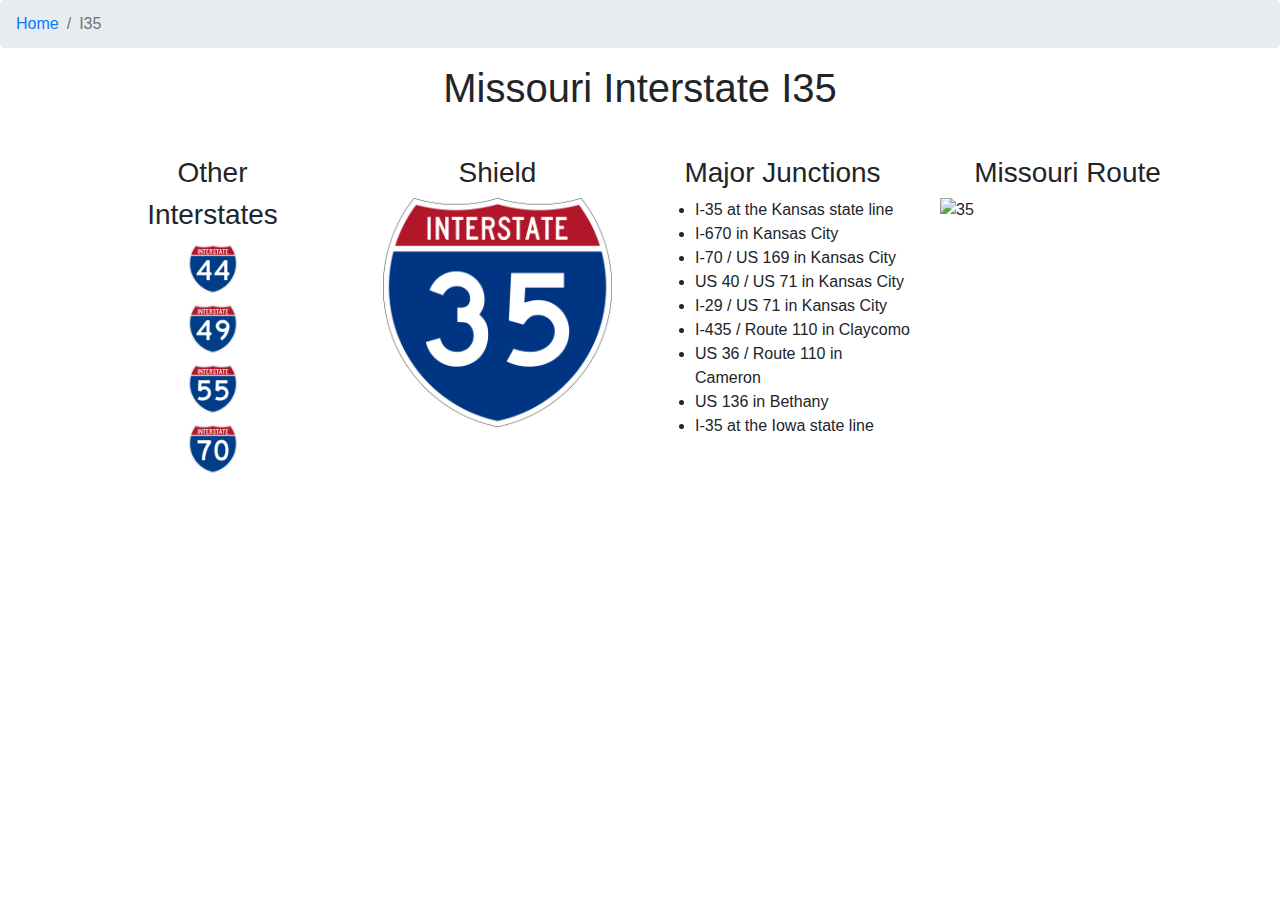
==== i35.html @ 577d8ddd "first_commit" ====
<!DOCTYPE html>
<html>
    <head>
        <title>Missouri Interstates</title>
        <link rel="stylesheet" href="https://maxcdn.bootstrapcdn.com/bootstrap/4.0.0/css/bootstrap.min.css" integrity="sha384-Gn5384xqQ1aoWXA+058RXPxPg6fy4IWvTNh0E263XmFcJlSAwiGgFAW/dAiS6JXm" crossorigin="anonymous">
        <link rel="stylesheet" href="mo_interstate.css">
    </head>

    <body>

        <nav aria-label="breadcrumb">
            <ol class="breadcrumb">
              <li class="breadcrumb-item"><a href="index.html">Home</a></li>
              <li class="breadcrumb-item active" aria-current="page">I35</li>
            </ol>
        </nav>

        <h1 id="page_header_text">Missouri Interstate I35</h1>
        <p class="large_vertical_Space"><br></p>

        <div class="container">
            <div class="row">
                <div class="col-sm">
                    <h3>Other</h3>
                    <h3>Interstates</h3>
                    <div class="interstate_icon">
                        <!-- <div><a href="i35.html"> <img src="images\35.png" alt="35"></a></div> -->
                        <div><a href="i44.html"> <img src="images\44.png" alt="44"></a></div>
                        <div><a href="i49.html"> <img src="images\49.png" alt="49"></a></div>
                        <div><a href="i55.html"> <img src="images\55.png" alt="55"></a></div>
                        <div><a href="i70.html"> <img src="images\70.png" alt="70"></a></div>
                    </div>
                </div>
                <div class="col-sm">
                    <h3>Shield</h3>
                    <img class="interstate_image_header" src="images\35.png" alt="35">
                </div>
                <div class="col-sm">
                    <h3>Major Junctions</h3>
                    <UL>
                        <li>I-35 at the Kansas state line</li>
                        <li>I-670 in Kansas City</li>
                        <li>I-70 / US 169 in Kansas City</li>
                        <li>US 40 / US 71 in Kansas City</li>
                        <li>I-29 / US 71 in Kansas City</li>
                        <li>I-435 / Route 110 in Claycomo</li>
                        <li>US 36 / Route 110 in Cameron</li>
                        <li>US 136 in Bethany</li>
                        <li>I-35 at the Iowa state line</li>
                    </UL>
                </div>
                <div class="col-sm">
                    <h3>Missouri Route</h3>
                    <img class=state_map src="images\mo_35.png" alt="35"> 
                </div>
            </div>
          </div>

    </body>
</html> 



<!-- <!DOCTYPE html>
<html>
    <head>
        <title>Missouri Interstates</title>
        <link rel="stylesheet" href="https://maxcdn.bootstrapcdn.com/bootstrap/4.0.0/css/bootstrap.min.css" integrity="sha384-Gn5384xqQ1aoWXA+058RXPxPg6fy4IWvTNh0E263XmFcJlSAwiGgFAW/dAiS6JXm" crossorigin="anonymous">
        <link rel="stylesheet" href="mo_interstate.css">
    </head>

    <body>
        <p class="large_vertical_Space"><br></p>


        <div class="interstate_icon">
            <a href="index.html"> <img src="images\home.png" alt="home"></a>
            <a href="i35.html"> <img src="images\35.png" alt="35"></a>
            <a href="i44.html"> <img src="images\44.png" alt="44"></a>
            <a href="i49.html"> <img src="images\49.png" alt="49"></a>
            <a href="i55.html"> <img src="images\55.png" alt="55"></a>
            <a href="i70.html"> <img src="images\70.png" alt="70"></a>
        </div>




        <img class="interstate_image_header" src="images\35.png" alt="35">

        <p class="large_vertical_Space"><br></p>
        <h1 id="page_header_text">Missouri Interstate I35</h1>
        <p class="small_vertical_Space"><br></p>

        <h3>Major Junctions</h3>

        <UL>
            <li>I-35 at the Kansas state line</li>
            <li>I-670 in Kansas City</li>
            <li>I-70 / US 169 in Kansas City</li>
            <li>US 40 / US 71 in Kansas City</li>
            <li>I-29 / US 71 in Kansas City</li>
            <li>I-435 / Route 110 in Claycomo</li>
            <li>US 36 / Route 110 in Cameron</li>
            <li>US 136 in Bethany</li>
            <li>I-35 at the Iowa state line</li>
        </UL>

        



    </body>
</html>  -->
---- mo_interstate.css ----
.block_centering, .interstate_image_header, .interstate_icon img, .interstate_image img {
  display: block;
  margin-left: auto;
  margin-right: auto;
}

.interstate_image table {
  margin: 0 auto;
}
.interstate_image img {
  height: 100%;
}
.interstate_image a {
  color: black;
  text-decoration: none;
}

.interstate_icon img:hover {
  background-color: #c300ff;
}

.interstate_icon img {
  width: 60px;
  padding: 6px;
}

.interstate_image_header {
  width: 90%;
}

@media only screen and (max-width: 800px) {
  .interstate_icon img {
    width: 40px;
  }

  .interstate_image_header {
    width: 80px;
  }
}
h3 {
  text-align: center;
}

#page_header_text {
  text-align: center;
}

.shield:hover {
  background-color: #c300ff;
}

.shield {
  height: 80px;
}

.large_vertical_Space {
  line-height: 20px;
}

table {
  border: 1px solid black;
  border-collapse: collapse;
}

tr > td {
  border: 1px solid black;
  font-size: 20px;
  padding: 5px;
}

tr > th {
  border: 1px solid black;
  font-size: 25px;
  padding: 15px;
}

.small_vertical_Space {
  line-height: 10px;
}

.state_map {
  width: 100%;
}

/*# sourceMappingURL=mo_interstate.css.map */
---- mo_interstate.css ----
.block_centering, .interstate_image_header, .interstate_icon img, .interstate_image img {
  display: block;
  margin-left: auto;
  margin-right: auto;
}

.interstate_image table {
  margin: 0 auto;
}
.interstate_image img {
  height: 100%;
}
.interstate_image a {
  color: black;
  text-decoration: none;
}

.interstate_icon img:hover {
  background-color: #c300ff;
}

.interstate_icon img {
  width: 60px;
  padding: 6px;
}

.interstate_image_header {
  width: 90%;
}

@media only screen and (max-width: 800px) {
  .interstate_icon img {
    width: 40px;
  }

  .interstate_image_header {
    width: 80px;
  }
}
h3 {
  text-align: center;
}

#page_header_text {
  text-align: center;
}

.shield:hover {
  background-color: #c300ff;
}

.shield {
  height: 80px;
}

.large_vertical_Space {
  line-height: 20px;
}

table {
  border: 1px solid black;
  border-collapse: collapse;
}

tr > td {
  border: 1px solid black;
  font-size: 20px;
  padding: 5px;
}

tr > th {
  border: 1px solid black;
  font-size: 25px;
  padding: 15px;
}

.small_vertical_Space {
  line-height: 10px;
}

.state_map {
  width: 100%;
}

/*# sourceMappingURL=mo_interstate.css.map */
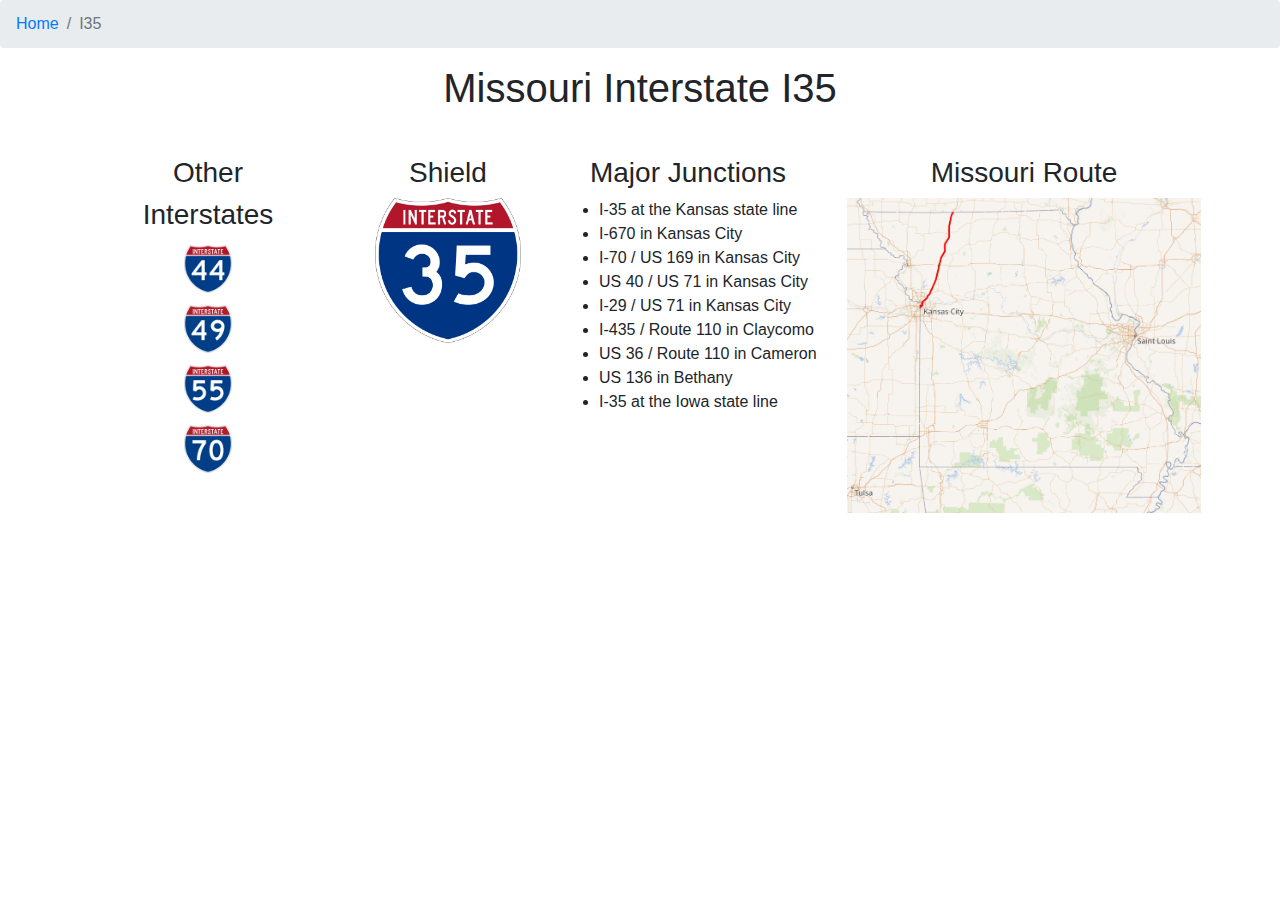
==== commit 98fc3e94: "columns" ====
--- a/i35.html
+++ b/i35.html
@@ -18,43 +18,45 @@
         <h1 id="page_header_text">Missouri Interstate I35</h1>
         <p class="large_vertical_Space"><br></p>
 
-        <div class="container">
-            <div class="row">
-                <div class="col-sm">
-                    <h3>Other</h3>
-                    <h3>Interstates</h3>
-                    <div class="interstate_icon">
-                        <!-- <div><a href="i35.html"> <img src="images\35.png" alt="35"></a></div> -->
-                        <div><a href="i44.html"> <img src="images\44.png" alt="44"></a></div>
-                        <div><a href="i49.html"> <img src="images\49.png" alt="49"></a></div>
-                        <div><a href="i55.html"> <img src="images\55.png" alt="55"></a></div>
-                        <div><a href="i70.html"> <img src="images\70.png" alt="70"></a></div>
+        <div id="interstate_grid">
+            <div class="container-fluid">
+                <div class="row">
+                    <div class="col-sm-3">
+                        <h3>Other</h3>
+                        <h3>Interstates</h3>
+                        <div class="interstate_icon">
+                            <!-- <div><a href="i35.html"> <img src="images\35.png" alt="35"></a></div> -->
+                            <div><a href="i44.html"> <img src="images\44.png" alt="44"></a></div>
+                            <div><a href="i49.html"> <img src="images\49.png" alt="49"></a></div>
+                            <div><a href="i55.html"> <img src="images\55.png" alt="55"></a></div>
+                            <div><a href="i70.html"> <img src="images\70.png" alt="70"></a></div>
+                        </div>
+                    </div>
+                    <div class="col-sm-2">
+                        <h3>Shield</h3>
+                        <img class="interstate_image_header" src="images\35.png" alt="35">
+                    </div>
+                    <div class="col-sm-3">
+                        <h3>Major Junctions</h3>
+                        <UL>
+                            <li>I-35 at the Kansas state line</li>
+                            <li>I-670 in Kansas City</li>
+                            <li>I-70 / US 169 in Kansas City</li>
+                            <li>US 40 / US 71 in Kansas City</li>
+                            <li>I-29 / US 71 in Kansas City</li>
+                            <li>I-435 / Route 110 in Claycomo</li>
+                            <li>US 36 / Route 110 in Cameron</li>
+                            <li>US 136 in Bethany</li>
+                            <li>I-35 at the Iowa state line</li>
+                        </UL>
+                    </div>
+                    <div class="col-sm-4">
+                        <h3>Missouri Route</h3>
+                        <img class=state_map src="images\mo_35.png" alt="35"> 
                     </div>
                 </div>
-                <div class="col-sm">
-                    <h3>Shield</h3>
-                    <img class="interstate_image_header" src="images\35.png" alt="35">
-                </div>
-                <div class="col-sm">
-                    <h3>Major Junctions</h3>
-                    <UL>
-                        <li>I-35 at the Kansas state line</li>
-                        <li>I-670 in Kansas City</li>
-                        <li>I-70 / US 169 in Kansas City</li>
-                        <li>US 40 / US 71 in Kansas City</li>
-                        <li>I-29 / US 71 in Kansas City</li>
-                        <li>I-435 / Route 110 in Claycomo</li>
-                        <li>US 36 / Route 110 in Cameron</li>
-                        <li>US 136 in Bethany</li>
-                        <li>I-35 at the Iowa state line</li>
-                    </UL>
-                </div>
-                <div class="col-sm">
-                    <h3>Missouri Route</h3>
-                    <img class=state_map src="images\mo_35.png" alt="35"> 
-                </div>
             </div>
-          </div>
+        </div>
 
     </body>
 </html> 
--- a/mo_interstate.css
+++ b/mo_interstate.css
@@ -1,4 +1,4 @@
-.block_centering, .interstate_image_header, .interstate_icon img, .interstate_image img {
+.block_centering, #interstate_grid, .interstate_image_header, .interstate_icon img, .interstate_image img {
   display: block;
   margin-left: auto;
   margin-right: auto;
@@ -37,6 +37,10 @@
     width: 80px;
   }
 }
+#interstate_grid {
+  width: 90%;
+}
+
 h3 {
   text-align: center;
 }
--- a/mo_interstate.css
+++ b/mo_interstate.css
@@ -1,4 +1,4 @@
-.block_centering, .interstate_image_header, .interstate_icon img, .interstate_image img {
+.block_centering, #interstate_grid, .interstate_image_header, .interstate_icon img, .interstate_image img {
   display: block;
   margin-left: auto;
   margin-right: auto;
@@ -37,6 +37,10 @@
     width: 80px;
   }
 }
+#interstate_grid {
+  width: 90%;
+}
+
 h3 {
   text-align: center;
 }
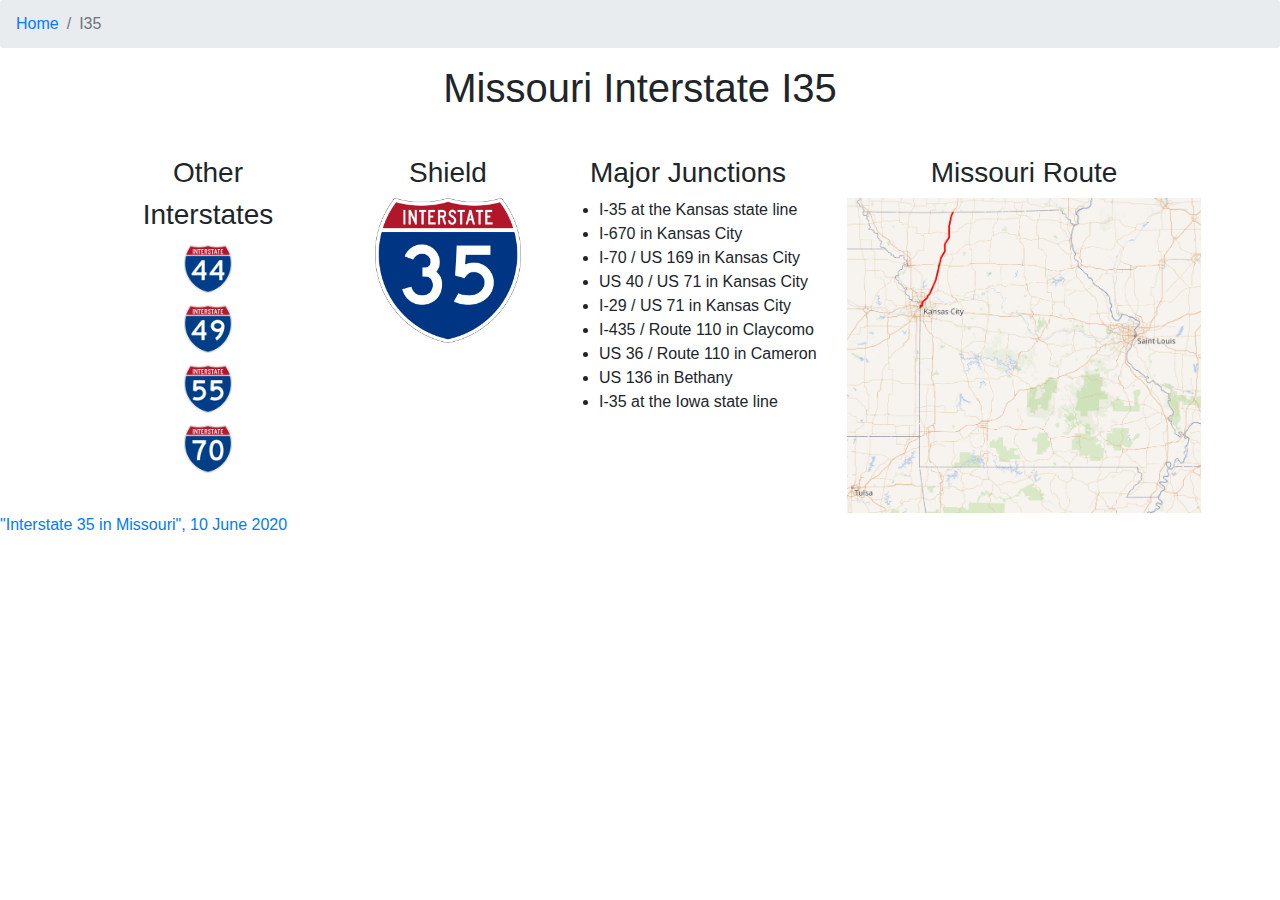
==== commit 40ac2ca4: "citations" ====
--- a/i35.html
+++ b/i35.html
@@ -57,59 +57,7 @@
                 </div>
             </div>
         </div>
+        <a href="https://en.wikipedia.org/wiki/Interstate_35_in_Missouri"> "Interstate 35 in Missouri", 10 June 2020‎‎</a>
 
     </body>
 </html> 
-
-
-
-<!-- <!DOCTYPE html>
-<html>
-    <head>
-        <title>Missouri Interstates</title>
-        <link rel="stylesheet" href="https://maxcdn.bootstrapcdn.com/bootstrap/4.0.0/css/bootstrap.min.css" integrity="sha384-Gn5384xqQ1aoWXA+058RXPxPg6fy4IWvTNh0E263XmFcJlSAwiGgFAW/dAiS6JXm" crossorigin="anonymous">
-        <link rel="stylesheet" href="mo_interstate.css">
-    </head>
-
-    <body>
-        <p class="large_vertical_Space"><br></p>
-
-
-        <div class="interstate_icon">
-            <a href="index.html"> <img src="images\home.png" alt="home"></a>
-            <a href="i35.html"> <img src="images\35.png" alt="35"></a>
-            <a href="i44.html"> <img src="images\44.png" alt="44"></a>
-            <a href="i49.html"> <img src="images\49.png" alt="49"></a>
-            <a href="i55.html"> <img src="images\55.png" alt="55"></a>
-            <a href="i70.html"> <img src="images\70.png" alt="70"></a>
-        </div>
-
-
-
-
-        <img class="interstate_image_header" src="images\35.png" alt="35">
-
-        <p class="large_vertical_Space"><br></p>
-        <h1 id="page_header_text">Missouri Interstate I35</h1>
-        <p class="small_vertical_Space"><br></p>
-
-        <h3>Major Junctions</h3>
-
-        <UL>
-            <li>I-35 at the Kansas state line</li>
-            <li>I-670 in Kansas City</li>
-            <li>I-70 / US 169 in Kansas City</li>
-            <li>US 40 / US 71 in Kansas City</li>
-            <li>I-29 / US 71 in Kansas City</li>
-            <li>I-435 / Route 110 in Claycomo</li>
-            <li>US 36 / Route 110 in Cameron</li>
-            <li>US 136 in Bethany</li>
-            <li>I-35 at the Iowa state line</li>
-        </UL>
-
-        
-
-
-
-    </body>
-</html>  -->